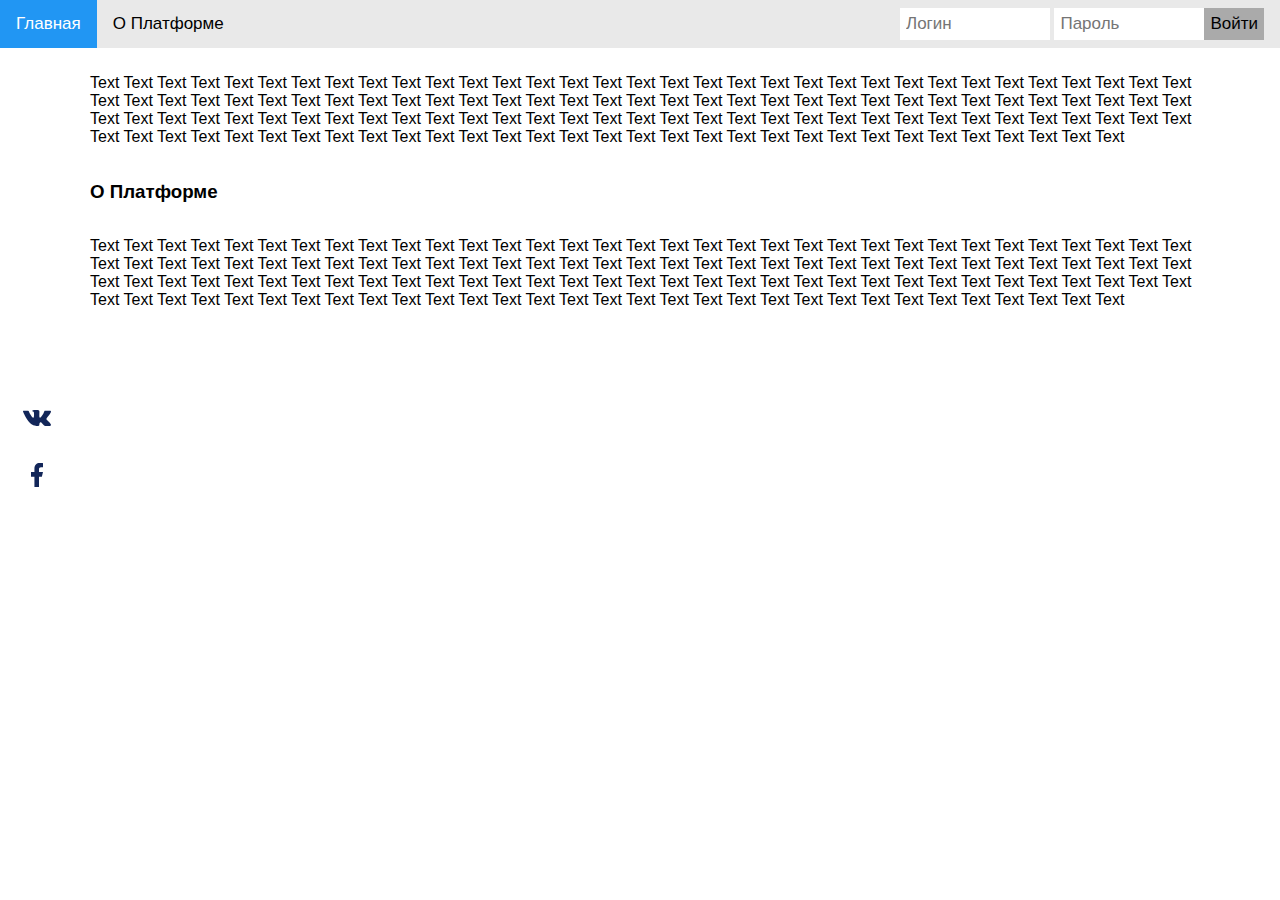
==== index.html @ 9c33d443 "Initial commit" ====
﻿<!DOCTYPE html>
<html>

<head>
	<title>Обучающая платформа</title>
	<link rel="stylesheet" href="style.css">
	<meta name="keywords" content="обучение">
	<meta name="description" content="/">
	<base url="~/">
	<meta charset="UTF-8">
	<div style="display: none;">
		<svg xmlns="http://www.w3.org/2000/svg" xmlns:xlink="http://www.w3.org/1999/xlink">
			<symbol id="icon-arrow-left" viewBox="0 0 17 10">
				<path d="M16 5H1m0 0l4-4M1 5l4 4" stroke="#122659" stroke-width="2" stroke-linecap="round" stroke-linejoin="round"></path>
			</symbol>
			<symbol id="icon-arrow-right" viewBox="0 0 17 10">
				<path d="M1 5h15m0 0l-4 4m4-4l-4-4" stroke="#122659" stroke-width="2" stroke-linecap="round" stroke-linejoin="round"></path>
			</symbol>
			<symbol id="icon-arrow-up" viewBox="0 0 66 174">
				<path d="M24.071 16.939c.387.297.647.753.63 1.305-.014.485-.027.969-.043 1.454a109.313 109.313 0 015.115-12.055 554.653 554.653 0 00-13.842 10.32c2.112-.593 4.225-1.184 6.337-1.778.845-.237 1.473.165 1.803.754zm22.615 93.309c-3.022-11.544-15.836-6.532-18.75 1.747-1.874 5.329-1.254 11.77-.132 17.211 10.529 1.032 22.018-6.971 18.882-18.958zM36.11 2.939c-5.547 9.59-9.49 19.716-11.91 30.53-.42 1.87-3.373 1.45-3.319-.46.104-3.396.205-6.789.305-10.181-11.3 13.53-16.434 30.749-17.428 48.335-1.025 18.109-.563 46.141 17.538 56.08.95.523 1.948.932 2.972 1.25-1.464-7.783-1.596-16.855 3.5-23.122 4.167-5.124 12.004-7.653 17.64-3.284 14.548 11.27-2.079 32.021-16.68 30.916 5.008 17.726 18.895 31.806 36.04 38.308 1.186.45.736 2.309-.531 1.941-19.106-5.56-34.153-21.522-39.078-40.819C5.106 127.822 1.128 101.564.33 84.221-.719 61.633 3.927 38.291 18.515 20.74l-9.873 2.771c-1.507.423-2.99-1.742-1.635-2.818A568.713 568.713 0 0133.797.636c1.423-1.002 3.114.92 2.313 2.303z" fill="#8DD9E5"></path>
				<path d="M24.071 16.939c.387.297.647.753.63 1.305-.014.485-.027.969-.043 1.454a109.313 109.313 0 015.115-12.055 554.653 554.653 0 00-13.842 10.32c2.112-.593 4.225-1.184 6.337-1.778.845-.237 1.473.165 1.803.754zm22.615 93.309c-3.022-11.544-15.836-6.532-18.75 1.747-1.874 5.329-1.254 11.77-.132 17.211 10.529 1.032 22.018-6.971 18.882-18.958zM36.11 2.939c-5.547 9.59-9.49 19.716-11.91 30.53-.42 1.87-3.373 1.45-3.319-.46.104-3.396.205-6.789.305-10.181-11.3 13.53-16.434 30.749-17.428 48.335-1.025 18.109-.563 46.141 17.538 56.08.95.523 1.948.932 2.972 1.25-1.464-7.783-1.596-16.855 3.5-23.122 4.167-5.124 12.004-7.653 17.64-3.284 14.548 11.27-2.079 32.021-16.68 30.916 5.008 17.726 18.895 31.806 36.04 38.308 1.186.45.736 2.309-.531 1.941-19.106-5.56-34.153-21.522-39.078-40.819C5.106 127.822 1.128 101.564.33 84.221-.719 61.633 3.927 38.291 18.515 20.74l-9.873 2.771c-1.507.423-2.99-1.742-1.635-2.818A568.713 568.713 0 0133.797.636c1.423-1.002 3.114.92 2.313 2.303z" fill="#5879E8"></path>
			</symbol>
			<symbol id="icon-fb" viewBox="0 0 6 12">
				<path d="M4 6.9H5.42857L6 4.5H4V3.3C4 2.682 4 2.1 5.14286 2.1H6V0.0840001C5.81371 0.0582001 5.11029 0 4.36743 0C2.816 0 1.71429 0.9942 1.71429 2.82V4.5H0V6.9H1.71429V12H4V6.9Z" fill="#122659"></path>
			</symbol>
			<symbol id="icon-instagram" viewBox="0 0 12 12">
				<path d="M6 0C7.6302 0 7.8336 0.00599997 8.4732 0.036C9.1122 0.066 9.5472 0.1662 9.93 0.315C10.326 0.4674 10.6596 0.6738 10.9932 1.0068C11.2983 1.30674 11.5344 1.66955 11.685 2.07C11.8332 2.4522 11.934 2.8878 11.964 3.5268C11.9922 4.1664 12 4.3698 12 6C12 7.6302 11.994 7.8336 11.964 8.4732C11.934 9.1122 11.8332 9.5472 11.685 9.93C11.5348 10.3307 11.2987 10.6936 10.9932 10.9932C10.6932 11.2982 10.3304 11.5343 9.93 11.685C9.5478 11.8332 9.1122 11.934 8.4732 11.964C7.8336 11.9922 7.6302 12 6 12C4.3698 12 4.1664 11.994 3.5268 11.964C2.8878 11.934 2.4528 11.8332 2.07 11.685C1.6694 11.5347 1.30652 11.2986 1.0068 10.9932C0.701644 10.6933 0.465559 10.3305 0.315 9.93C0.1662 9.5478 0.066 9.1122 0.036 8.4732C0.00779997 7.8336 0 7.6302 0 6C0 4.3698 0.00599997 4.1664 0.036 3.5268C0.066 2.8872 0.1662 2.4528 0.315 2.07C0.465142 1.66931 0.701282 1.30639 1.0068 1.0068C1.3066 0.701539 1.66946 0.465438 2.07 0.315C2.4528 0.1662 2.8872 0.066 3.5268 0.036C4.1664 0.00779997 4.3698 0 6 0ZM6 3C5.20435 3 4.44129 3.31607 3.87868 3.87868C3.31607 4.44129 3 5.20435 3 6C3 6.79565 3.31607 7.55871 3.87868 8.12132C4.44129 8.68393 5.20435 9 6 9C6.79565 9 7.55871 8.68393 8.12132 8.12132C8.68393 7.55871 9 6.79565 9 6C9 5.20435 8.68393 4.44129 8.12132 3.87868C7.55871 3.31607 6.79565 3 6 3ZM9.9 2.85C9.9 2.65109 9.82098 2.46032 9.68033 2.31967C9.53968 2.17902 9.34891 2.1 9.15 2.1C8.95109 2.1 8.76032 2.17902 8.61967 2.31967C8.47902 2.46032 8.4 2.65109 8.4 2.85C8.4 3.04891 8.47902 3.23968 8.61967 3.38033C8.76032 3.52098 8.95109 3.6 9.15 3.6C9.34891 3.6 9.53968 3.52098 9.68033 3.38033C9.82098 3.23968 9.9 3.04891 9.9 2.85ZM6 4.2C6.47739 4.2 6.93523 4.38964 7.27279 4.72721C7.61036 5.06477 7.8 5.52261 7.8 6C7.8 6.47739 7.61036 6.93523 7.27279 7.27279C6.93523 7.61036 6.47739 7.8 6 7.8C5.52261 7.8 5.06477 7.61036 4.72721 7.27279C4.38964 6.93523 4.2 6.47739 4.2 6C4.2 5.52261 4.38964 5.06477 4.72721 4.72721C5.06477 4.38964 5.52261 4.2 6 4.2Z" fill="#122659"></path>
			</symbol>
			<symbol id="icon-logo" viewBox="0 0 135 23">
				<path d="M9.93711 23C6.87093 23 4.47618 22.244 2.75285 20.7319C1.0519 19.2199 0.145476 17.1116 0.0335714 14.4069C0.0111905 13.7894 0 12.7991 0 11.4361C0 10.0731 0.0111905 9.08287 0.0335714 8.46528C0.145476 5.82454 1.06309 3.7588 2.78642 2.26805C4.53213 0.756018 6.91569 0 9.93711 0C11.9962 0 13.7642 0.330093 15.2414 0.990278C16.7185 1.65046 17.8376 2.48102 18.5985 3.48195C19.3595 4.46157 19.7623 5.43056 19.8071 6.38889V6.45278C19.8071 6.62315 19.7399 6.77222 19.6057 6.9C19.4714 7.00648 19.3035 7.05972 19.1021 7.05972H15.6442C15.4204 7.05972 15.2526 7.02778 15.1407 6.96389C15.0288 6.8787 14.928 6.74028 14.8385 6.54861C14.5252 5.76065 13.9769 5.08981 13.1935 4.53611C12.4102 3.96111 11.3247 3.67361 9.93711 3.67361C8.37045 3.67361 7.1395 4.07824 6.24427 4.8875C5.37141 5.69676 4.90141 6.94259 4.83427 8.625C4.81189 9.24259 4.8007 10.1796 4.8007 11.4361C4.8007 12.6713 4.81189 13.6083 4.83427 14.2472C4.96856 17.6333 6.69188 19.3264 10.0043 19.3264C11.5933 19.3264 12.869 18.9218 13.8314 18.1125C14.7938 17.2819 15.275 16.0574 15.275 14.4389V13.4486H11.1793C10.9331 13.4486 10.7316 13.3741 10.575 13.225C10.4407 13.0759 10.3735 12.8843 10.3735 12.65V10.9569C10.3735 10.7227 10.4407 10.531 10.575 10.3819C10.7316 10.2329 10.9331 10.1583 11.1793 10.1583H19.2028C19.449 10.1583 19.6392 10.2329 19.7735 10.3819C19.9302 10.531 20.0085 10.7227 20.0085 10.9569V14.3111C20.0085 16.0787 19.5945 17.6227 18.7664 18.9431C17.9607 20.2421 16.7969 21.2431 15.275 21.9458C13.7531 22.6486 11.9738 23 9.93711 23Z" fill="#122659" />
				<path d="M28.9786 23C27.8372 23 26.7853 22.787 25.8229 22.3611C24.8829 21.9139 24.1331 21.3176 23.5736 20.5722C23.0365 19.8269 22.7679 19.0069 22.7679 18.1125C22.7679 16.6644 23.3834 15.4931 24.6143 14.5986C25.8453 13.7042 27.535 13.0972 29.6836 12.7778L34.2829 12.1389V11.4681C34.2829 10.531 34.0367 9.82824 33.5443 9.35972C33.0519 8.8912 32.2574 8.65695 31.1607 8.65695C30.4222 8.65695 29.8179 8.79537 29.3479 9.07222C28.9003 9.32778 28.5422 9.58333 28.2736 9.83889C28.005 10.1157 27.826 10.2968 27.7365 10.3819C27.6469 10.6375 27.4791 10.7653 27.2329 10.7653H24.6479C24.4465 10.7653 24.2674 10.7014 24.1108 10.5736C23.9765 10.4458 23.9093 10.2755 23.9093 10.0625C23.9317 9.53009 24.2003 8.92315 24.7151 8.24167C25.2522 7.56018 26.0691 6.97454 27.1658 6.48472C28.2624 5.99491 29.6053 5.75 31.1943 5.75C33.8353 5.75 35.76 6.31435 36.9686 7.44306C38.1772 8.57176 38.7814 10.0519 38.7814 11.8833V21.9139C38.7814 22.1269 38.7031 22.3079 38.5464 22.4569C38.4122 22.606 38.2219 22.6806 37.9757 22.6806H35.2564C35.0326 22.6806 34.8424 22.606 34.6857 22.4569C34.5291 22.3079 34.4507 22.1269 34.4507 21.9139V20.6681C33.9584 21.3495 33.2534 21.9139 32.3357 22.3611C31.4405 22.787 30.3215 23 28.9786 23ZM30.12 19.9653C31.351 19.9653 32.3581 19.5819 33.1415 18.8153C33.9248 18.0486 34.3165 16.9306 34.3165 15.4611V14.7903L30.9593 15.3014C29.6612 15.4931 28.6765 15.8019 28.005 16.2278C27.356 16.6537 27.0315 17.1755 27.0315 17.7931C27.0315 18.4745 27.3336 19.0069 27.9379 19.3903C28.5422 19.7736 29.2696 19.9653 30.12 19.9653Z" fill="#122659" />
				<path d="M43.894 22.6806C43.6702 22.6806 43.4799 22.606 43.3233 22.4569C43.1666 22.3079 43.0883 22.1269 43.0883 21.9139V6.83611C43.0883 6.62315 43.1666 6.44213 43.3233 6.29306C43.4799 6.14398 43.6702 6.06944 43.894 6.06944H46.5125C46.7364 6.06944 46.9266 6.14398 47.0833 6.29306C47.2399 6.44213 47.3183 6.62315 47.3183 6.83611V7.92222C48.4821 6.47407 50.1047 5.75 52.1861 5.75C54.6704 5.75 56.4049 6.69768 57.3897 8.59306C57.9268 7.7412 58.6877 7.05972 59.6725 6.54861C60.6573 6.0162 61.7204 5.75 62.8618 5.75C64.697 5.75 66.1965 6.3463 67.3603 7.53889C68.5241 8.73148 69.106 10.4671 69.106 12.7458V21.9139C69.106 22.1269 69.0277 22.3079 68.871 22.4569C68.7368 22.606 68.5465 22.6806 68.3003 22.6806H65.5475C65.3237 22.6806 65.1334 22.606 64.9768 22.4569C64.8201 22.3079 64.7418 22.1269 64.7418 21.9139V13.0014C64.7418 11.6597 64.4396 10.6907 63.8353 10.0944C63.2534 9.47685 62.4701 9.16806 61.4854 9.16806C60.6125 9.16806 59.8627 9.47685 59.2361 10.0944C58.6318 10.712 58.3297 11.681 58.3297 13.0014V21.9139C58.3297 22.1269 58.2513 22.3079 58.0947 22.4569C57.938 22.606 57.7477 22.6806 57.5239 22.6806H54.7711C54.5473 22.6806 54.357 22.606 54.2004 22.4569C54.0437 22.3079 53.9654 22.1269 53.9654 21.9139V13.0014C53.9654 11.6597 53.6521 10.6907 53.0254 10.0944C52.4211 9.47685 51.649 9.16806 50.709 9.16806C49.8137 9.16806 49.0528 9.47685 48.4261 10.0944C47.8218 10.712 47.5197 11.681 47.5197 13.0014V21.9139C47.5197 22.1269 47.4414 22.3079 47.2847 22.4569C47.128 22.606 46.9378 22.6806 46.714 22.6806H43.894Z" fill="#122659" />
				<path d="M80.9011 23C78.4168 23 76.4361 22.3185 74.959 20.9556C73.5042 19.5713 72.7321 17.6333 72.6426 15.1417L72.609 14.3431L72.6426 13.5444C72.7545 11.1167 73.5378 9.21065 74.9926 7.82639C76.4697 6.44213 78.4392 5.75 80.9011 5.75C83.5421 5.75 85.5787 6.51667 87.0111 8.05C88.4659 9.58333 89.1932 11.6278 89.1932 14.1833V14.8542C89.1932 15.0671 89.1149 15.2481 88.9582 15.3972C88.8016 15.5463 88.6001 15.6208 88.354 15.6208H77.2083V15.8764C77.253 17.0477 77.5887 18.038 78.2154 18.8472C78.8645 19.6352 79.7485 20.0292 80.8675 20.0292C82.188 20.0292 83.2511 19.5394 84.0568 18.5597C84.2582 18.3255 84.4149 18.1764 84.5268 18.1125C84.6611 18.0486 84.8513 18.0167 85.0975 18.0167H87.9847C88.1861 18.0167 88.354 18.0806 88.4882 18.2083C88.6449 18.3148 88.7232 18.4532 88.7232 18.6236C88.7232 19.1347 88.3987 19.7417 87.7497 20.4444C87.123 21.1259 86.2166 21.7222 85.0304 22.2333C83.8442 22.7444 82.4678 23 80.9011 23ZM84.6275 12.9375V12.8417C84.6275 11.5852 84.2918 10.5736 83.6204 9.80694C82.9714 9.04028 82.0649 8.65695 80.9011 8.65695C79.7373 8.65695 78.8309 9.04028 78.1818 9.80694C77.5328 10.5736 77.2083 11.5852 77.2083 12.8417V12.9375H84.6275Z" fill="#122659" />
				<path d="M102.19 23C99.1465 23 96.7741 22.2653 95.0732 20.7958C93.3723 19.3264 92.477 17.1435 92.3875 14.2472C92.3651 13.6296 92.3539 12.7245 92.3539 11.5319C92.3539 10.3181 92.3651 9.40232 92.3875 8.78472C92.477 5.95232 93.3946 3.78009 95.1403 2.26805C96.886 0.756018 99.236 0 102.19 0C105.145 0 107.495 0.756018 109.24 2.26805C111.008 3.78009 111.937 5.95232 112.027 8.78472C112.071 10.0199 112.094 10.9356 112.094 11.5319C112.094 12.1069 112.071 13.012 112.027 14.2472C111.915 17.1435 111.008 19.3264 109.307 20.7958C107.606 22.2653 105.234 23 102.19 23ZM102.19 19.3264C103.69 19.3264 104.887 18.9005 105.782 18.0486C106.678 17.1755 107.159 15.8551 107.226 14.0875C107.271 12.8097 107.293 11.9472 107.293 11.5C107.293 11.0102 107.271 10.1477 107.226 8.9125C107.159 7.14491 106.678 5.83519 105.782 4.98333C104.887 4.11019 103.69 3.67361 102.19 3.67361C100.713 3.67361 99.527 4.11019 98.6318 4.98333C97.7365 5.83519 97.2553 7.14491 97.1882 8.9125C97.1658 9.53009 97.1546 10.3926 97.1546 11.5C97.1546 12.5861 97.1658 13.4486 97.1882 14.0875C97.2553 15.8551 97.7253 17.1755 98.5982 18.0486C99.4934 18.9005 100.691 19.3264 102.19 19.3264Z" fill="#122659" />
				<path d="M117.308 22.6806C117.084 22.6806 116.894 22.606 116.737 22.4569C116.581 22.3079 116.502 22.1269 116.502 21.9139V1.11806C116.502 0.883796 116.569 0.69213 116.704 0.543056C116.86 0.393981 117.062 0.319444 117.308 0.319444H119.893C120.161 0.319444 120.363 0.372685 120.497 0.479166C120.631 0.564352 120.755 0.681482 120.866 0.830556L130.535 15.1417V1.11806C130.535 0.883796 130.602 0.69213 130.736 0.543056C130.893 0.393981 131.095 0.319444 131.341 0.319444H134.161C134.407 0.319444 134.608 0.393981 134.765 0.543056C134.922 0.69213 135 0.883796 135 1.11806V21.8819C135 22.1162 134.922 22.3079 134.765 22.4569C134.608 22.606 134.418 22.6806 134.194 22.6806H131.576C131.195 22.6806 130.871 22.5102 130.602 22.1694L120.967 8.17778V21.9139C120.967 22.1481 120.889 22.3398 120.732 22.4889C120.576 22.6167 120.374 22.6806 120.128 22.6806H117.308Z" fill="#122659" />
			</symbol>
			<symbol id="icon-phone" viewBox="0 0 15 15">
				<path d="M11.404 9.923c-.49-.484-1.102-.484-1.589 0-.371.368-.743.736-1.108 1.111-.1.103-.184.125-.306.056-.24-.13-.496-.237-.727-.38-1.077-.678-1.98-1.549-2.778-2.529-.397-.487-.75-1.008-.996-1.595-.05-.119-.04-.197.056-.293.372-.36.734-.728 1.1-1.096.508-.512.508-1.111-.004-1.626-.29-.294-.58-.58-.87-.874-.3-.3-.597-.603-.9-.9-.49-.477-1.102-.477-1.589.004C1.32 2.169.96 2.547.58 2.909a1.81 1.81 0 00-.568 1.22c-.06.778.131 1.511.4 2.226.549 1.48 1.385 2.794 2.4 3.998a14.854 14.854 0 004.92 3.85c.86.417 1.753.739 2.724.792.668.038 1.249-.131 1.714-.652.318-.356.677-.68 1.014-1.021.5-.506.503-1.117.006-1.617-.593-.596-1.189-1.19-1.785-1.782zm-.597-2.488l1.152-.197A5.147 5.147 0 0010.52 4.46a5.12 5.12 0 00-2.934-1.463l-.162 1.158a3.972 3.972 0 012.272 1.133c.587.586.971 1.33 1.111 2.147zm1.802-5.007A8.493 8.493 0 007.739 0l-.162 1.158a7.364 7.364 0 014.208 2.098 7.359 7.359 0 012.063 3.98L15 7.038a8.555 8.555 0 00-2.391-4.61z" fill="#122659"></path>
			</symbol>
			<symbol id="icon-vk" viewBox="0 0 14 8">
				<path fill-rule="evenodd" clip-rule="evenodd" d="M6.84965 7.96651H7.68648C7.68648 7.96651 7.93926 7.93871 8.06831 7.79936C8.1871 7.67143 8.1833 7.43117 8.1833 7.43117C8.1833 7.43117 8.16695 6.30644 8.6881 6.14082C9.20183 5.97767 9.86152 7.22785 10.5608 7.70855C11.0895 8.07236 11.4913 7.99259 11.4913 7.99259L13.3609 7.96651C13.3609 7.96651 14.339 7.90616 13.8752 7.1359C13.8372 7.07289 13.6051 6.56611 12.4851 5.52477C11.3128 4.43487 11.4698 4.61116 12.882 2.72588C13.742 1.57774 14.0858 0.876778 13.9784 0.576558C13.876 0.290616 13.2434 0.366194 13.2434 0.366194L11.1383 0.37933C11.1383 0.37933 10.9823 0.358008 10.8666 0.427304C10.7535 0.495268 10.6807 0.65366 10.6807 0.65366C10.6807 0.65366 10.3475 1.54214 9.90315 2.29773C8.96577 3.89212 8.59098 3.97626 8.43779 3.87727C8.08143 3.64653 8.17037 2.95034 8.17037 2.45574C8.17037 0.910665 8.40434 0.266439 7.7148 0.0996707C7.48597 0.0442718 7.31758 0.00771992 6.73238 0.00181831C5.98127 -0.00598703 5.34552 0.00410255 4.98554 0.18077C4.74607 0.298231 4.56133 0.559995 4.67385 0.575035C4.81297 0.593692 5.12809 0.660132 5.29515 0.88801C5.51087 1.18195 5.50327 1.84217 5.50327 1.84217C5.50327 1.84217 5.62719 3.661 5.21381 3.88698C4.93005 4.04194 4.5408 3.72554 3.70511 2.27908C3.27691 1.53814 2.95362 0.719148 2.95362 0.719148C2.95362 0.719148 2.89128 0.566087 2.78009 0.484226C2.64515 0.385041 2.45661 0.35344 2.45661 0.35344L0.456232 0.366575C0.456232 0.366575 0.155938 0.374952 0.0457033 0.505739C-0.0523675 0.622058 0.0379107 0.862691 0.0379107 0.862691C0.0379107 0.862691 1.604 4.53273 3.37726 6.38221C5.00322 8.07788 6.84965 7.96651 6.84965 7.96651Z" fill="#122659"></path>
			</symbol>
			<symbol id="icon-close">
				<path d="M1 15L15 1M1 1l14 14" stroke="#fff" stroke-width="2" />
			</symbol>
			<symbol id="icon-ghost" viewBox="0 0 30 30">
				<path d="M18.5156 7.08984C17.0617 7.08984 15.8789 8.27268 15.8789 9.72656C15.8789 11.1804 17.0617 12.3633 18.5156 12.3633C19.9695 12.3633 21.1523 11.1804 21.1523 9.72656C21.1523 8.27268 19.9695 7.08984 18.5156 7.08984ZM18.5156 10.6055C18.031 10.6055 17.6367 10.2112 17.6367 9.72656C17.6367 9.24193 18.031 8.84766 18.5156 8.84766C19.0003 8.84766 19.3945 9.24193 19.3945 9.72656C19.3945 10.2112 19.0003 10.6055 18.5156 10.6055Z" fill="white" />
			</symbol>
		</svg>
	</div>
</head>

<body>
	<header>
		<div class="topnav">
			<a class="active" href="#home">Главная</a>
			<a href="#about">О Платформе</a>
			<div class="login-container">
				<input type="text" placeholder="Логин" name="username" id="username">
				<input type="password" placeholder="Пароль" name="psw" id="psw">
				<button type="submit" onclick="Submit()">Войти</button>
			</div>
		</div>
	</header>
	<main>
		<div class="icon-bar">
			<a href="vk.com/" class="vk" title="Наша группа в ВКонтакте">
				<i>
					<svg width="28" height="16">
						<use xlink:href="#icon-vk"></use>
					</svg>
				</i>
			</a>
			<a href="#" class="facebook" title="Наша группа в Facebook">
				<i>
					<svg width="42" height="24">
						<use xlink:href="#icon-fb"></use>
					</svg>
				</i>
			</a>
		</div>
		<div class="main-content">
			<p>
				Text Text Text Text Text Text Text Text Text Text Text Text Text Text Text Text Text Text Text Text Text Text Text Text Text Text Text Text Text Text Text Text Text Text Text Text Text Text Text Text Text Text Text Text Text Text Text Text Text Text Text Text Text Text Text Text Text Text Text Text Text Text Text Text Text Text Text Text Text Text Text Text Text Text Text Text Text Text Text Text Text Text Text Text Text Text Text Text Text Text Text Text Text Text Text Text Text Text Text Text Text Text Text Text Text Text Text Text Text Text Text Text Text Text Text Text Text Text Text Text Text Text Text Text Text Text Text Text Text Text
			</p>
			<h3 id="about">О Платформе</h3>
			<p>
				Text Text Text Text Text Text Text Text Text Text Text Text Text Text Text Text Text Text Text Text Text Text Text Text Text Text Text Text Text Text Text Text Text Text Text Text Text Text Text Text Text Text Text Text Text Text Text Text Text Text Text Text Text Text Text Text Text Text Text Text Text Text Text Text Text Text Text Text Text Text Text Text Text Text Text Text Text Text Text Text Text Text Text Text Text Text Text Text Text Text Text Text Text Text Text Text Text Text Text Text Text Text Text Text Text Text Text Text Text Text Text Text Text Text Text Text Text Text Text Text Text Text Text Text Text Text Text Text Text Text
			</p>
		</div>
	</main>
	<footer>

	</footer>
</body>
<script src="assets/scripts/check.js"></script>
<script>
	var psw = document.getElementById("psw");
	psw.addEventListener("keyup", function(event) {
		if (event.keyCode === 13) {
			event.preventDefault();
			Submit();
		}
	});
</script></html>
---- style.css ----
﻿* {box-sizing: border-box;}

html, body {
  margin: 0 !important;
  font-family: Arial, Helvetica, sans-serif;
}

.topnav {
  overflow: hidden;
  background-color: #e9e9e9;
}

.topnav a {
  float: left;
  display: block;
  color: black;
  text-align: center;
  padding: 14px 16px;
  text-decoration: none;
  font-size: 17px;
}

.topnav a:hover {
  background-color: #ddd;
  color: black;
}

.topnav a.active {
  background-color: #2196F3;
  color: white;
}

.topnav .login-container {
  float: right;
}

.topnav input {
  padding: 6px;
  margin-top: 8px;
  font-size: 17px;
  border: none;
  width: 150px; 
}

input:focus {
  background-color: lightblue;
}

.topnav .login-container button {
  float: right;
  padding: 6px;
  margin-top: 8px;
  margin-right: 16px;
  background: #aaa;
  font-size: 17px;
  border: none;
  cursor: pointer;
}

.topnav .login-container span {
  float: right;
  padding: 6px;
  margin-top: 8px;
  margin-right: 16px;
  font-size: 17px;
  border: none;
}

.topnav .login-container button:hover {
  background: #ccc;
}

.icon-bar {
  position: fixed;
  top: 50%;
  -webkit-transform: translateY(-50%);
  -ms-transform: translateY(-50%);
  transform: translateY(-50%);
}

.icon-bar a {
  display: block;
  text-align: center;
  padding: 16px;
  transition: all 0.3s ease;
  color: white;
  font-size: 20px;
}

.facebook {
  background: #fff;
  width: auto;
}

.vk {
  background: #fff;
  width: auto;
}

.facebook:hover {
  background: #ddd;
  transform: scale(1.1);

}

.vk:hover {
  background: #ddd;
  transform: scale(1.1);
}

.main-content {
	padding: 10px;
	display: flex;
	flex-wrap: wrap;
	width: 90%;
	margin-left: 80px;
}

.main-content .cathegory {
	display: block;
	border: 1px solid #aaa;
	width: 30%;
	height: 300px;
	margin-right: auto;
	text-align: center;
	box-shadow: 3px 3px 10px 1px #000;
}

.main-content .cathegory:hover {
	transform: translateX(3px) translateY(3px);
	box-shadow: 0px 0px 10px 1px #000;
}

@media screen and (max-width: 600px) {
  .topnav .login-container {
    float: none;
  }
  .topnav a, .topnav input[type=text], .topnav .login-container button {
    float: none;
    display: block;
    text-align: left;
    width: 100%;
    margin: 0;
    padding: 14px;
  }
  .topnav input[type=text] {
    border: 1px solid #ccc;
  }
}
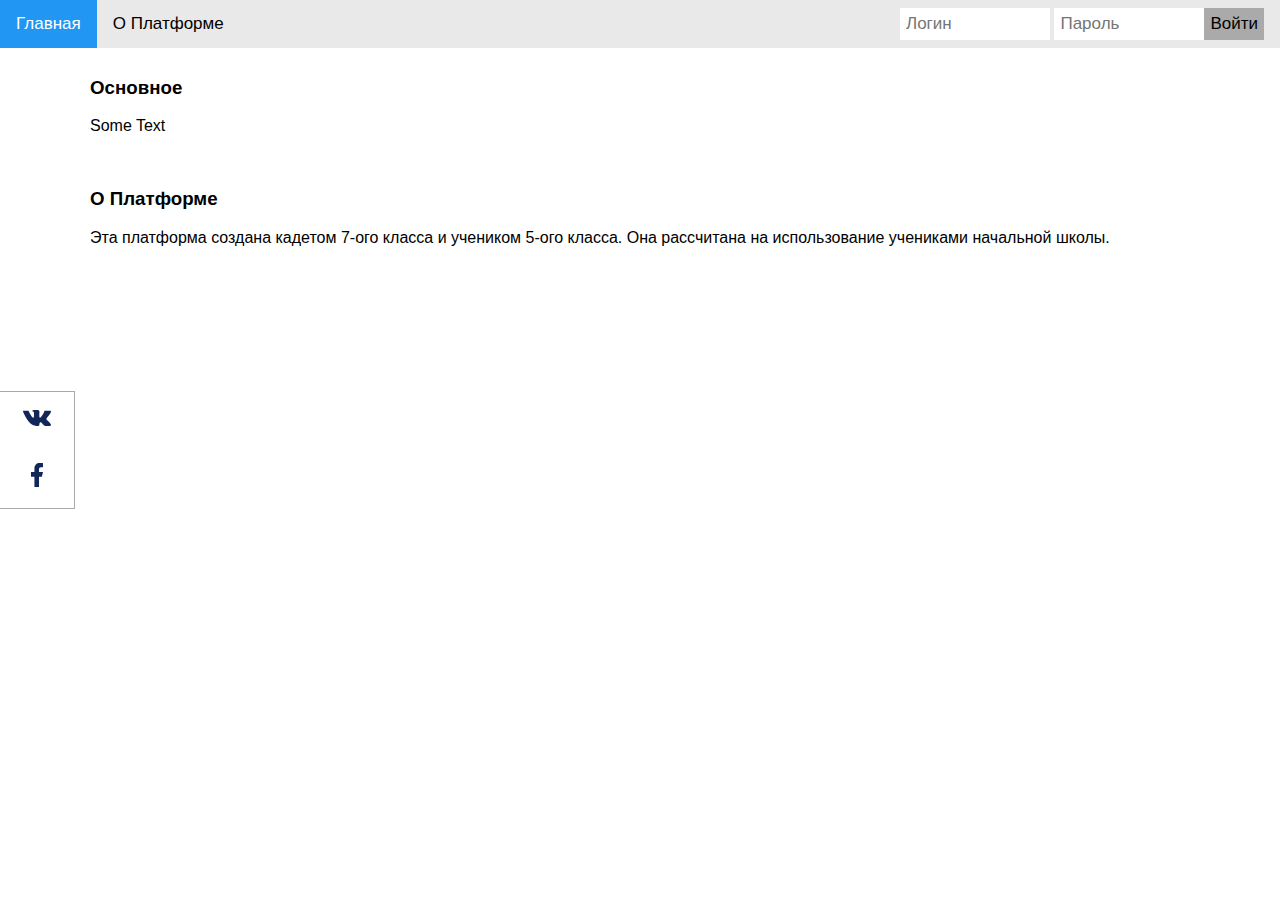
==== commit 02036541: "Update" ====
--- a/index.html
+++ b/index.html
@@ -80,12 +80,14 @@
 			</a>
 		</div>
 		<div class="main-content">
+			<h3>Основное</h3>
 			<p>
-				Text Text Text Text Text Text Text Text Text Text Text Text Text Text Text Text Text Text Text Text Text Text Text Text Text Text Text Text Text Text Text Text Text Text Text Text Text Text Text Text Text Text Text Text Text Text Text Text Text Text Text Text Text Text Text Text Text Text Text Text Text Text Text Text Text Text Text Text Text Text Text Text Text Text Text Text Text Text Text Text Text Text Text Text Text Text Text Text Text Text Text Text Text Text Text Text Text Text Text Text Text Text Text Text Text Text Text Text Text Text Text Text Text Text Text Text Text Text Text Text Text Text Text Text Text Text Text Text Text Text
+				Some Text
 			</p>
+			<br>
 			<h3 id="about">О Платформе</h3>
 			<p>
-				Text Text Text Text Text Text Text Text Text Text Text Text Text Text Text Text Text Text Text Text Text Text Text Text Text Text Text Text Text Text Text Text Text Text Text Text Text Text Text Text Text Text Text Text Text Text Text Text Text Text Text Text Text Text Text Text Text Text Text Text Text Text Text Text Text Text Text Text Text Text Text Text Text Text Text Text Text Text Text Text Text Text Text Text Text Text Text Text Text Text Text Text Text Text Text Text Text Text Text Text Text Text Text Text Text Text Text Text Text Text Text Text Text Text Text Text Text Text Text Text Text Text Text Text Text Text Text Text Text Text
+				Эта платформа создана кадетом 7-ого класса и учеником 5-ого класса. Она рассчитана на использование учениками начальной школы.
 			</p>
 		</div>
 	</main>
--- a/style.css
+++ b/style.css
@@ -1,117 +1,125 @@
-﻿* {box-sizing: border-box;}
+﻿* {
+	box-sizing: border-box;
+}
 
-html, body {
-  margin: 0 !important;
-  font-family: Arial, Helvetica, sans-serif;
+html,
+body {
+	margin: 0 !important;
+	font-family: Arial, Helvetica, sans-serif;
 }
 
 .topnav {
-  overflow: hidden;
-  background-color: #e9e9e9;
+	overflow: hidden;
+	background-color: #e9e9e9;
 }
 
 .topnav a {
-  float: left;
-  display: block;
-  color: black;
-  text-align: center;
-  padding: 14px 16px;
-  text-decoration: none;
-  font-size: 17px;
+	float: left;
+	display: block;
+	color: black;
+	text-align: center;
+	padding: 14px 16px;
+	text-decoration: none;
+	font-size: 17px;
 }
 
 .topnav a:hover {
-  background-color: #ddd;
-  color: black;
+	background-color: #ddd;
+	color: black;
 }
 
 .topnav a.active {
-  background-color: #2196F3;
-  color: white;
+	background-color: #2196F3;
+	color: white;
 }
 
 .topnav .login-container {
-  float: right;
+	float: right;
 }
 
 .topnav input {
-  padding: 6px;
-  margin-top: 8px;
-  font-size: 17px;
-  border: none;
-  width: 150px; 
+	padding: 6px;
+	margin-top: 8px;
+	font-size: 17px;
+	border: none;
+	width: 150px;
 }
 
 input:focus {
-  background-color: lightblue;
+	background-color: lightblue;
 }
 
 .topnav .login-container button {
-  float: right;
-  padding: 6px;
-  margin-top: 8px;
-  margin-right: 16px;
-  background: #aaa;
-  font-size: 17px;
-  border: none;
-  cursor: pointer;
+	float: right;
+	padding: 6px;
+	margin-top: 8px;
+	margin-right: 16px;
+	background: #aaa;
+	font-size: 17px;
+	border: none;
+	cursor: pointer;
 }
 
 .topnav .login-container span {
-  float: right;
-  padding: 6px;
-  margin-top: 8px;
-  margin-right: 16px;
-  font-size: 17px;
-  border: none;
+	float: right;
+	padding: 6px;
+	margin-top: 8px;
+	margin-right: 16px;
+	font-size: 17px;
+	border: none;
 }
 
 .topnav .login-container button:hover {
-  background: #ccc;
+	background: #ccc;
 }
 
 .icon-bar {
-  position: fixed;
-  top: 50%;
-  -webkit-transform: translateY(-50%);
-  -ms-transform: translateY(-50%);
-  transform: translateY(-50%);
+	border: 1px solid #aaa;
+	border-left: none;
+	position: fixed;
+	top: 50%;
+	-webkit-transform: translateY(-50%);
+	-ms-transform: translateY(-50%);
+	transform: translateY(-50%);
 }
 
 .icon-bar a {
-  display: block;
-  text-align: center;
-  padding: 16px;
-  transition: all 0.3s ease;
-  color: white;
-  font-size: 20px;
+	display: block;
+	text-align: center;
+	padding: 16px;
+	transition: all 0.3s ease;
+	color: white;
+	font-size: 20px;
 }
 
 .facebook {
-  background: #fff;
-  width: auto;
+	background: #fff;
+	width: auto;
 }
 
 .vk {
-  background: #fff;
-  width: auto;
+	background: #fff;
+	width: auto;
 }
 
 .facebook:hover {
-  background: #ddd;
-  transform: scale(1.1);
+	background: #ddd;
+	transform: scale(1.1);
 
 }
 
 .vk:hover {
-  background: #ddd;
-  transform: scale(1.1);
+	background: #ddd;
+	transform: scale(1.1);
+}
+
+.flex {
+	display: flex;
+	flex-wrap: wrap;
 }
 
 .main-content {
 	padding: 10px;
-	display: flex;
-	flex-wrap: wrap;
 	width: 90%;
 	margin-left: 80px;
 }
@@ -122,8 +130,13 @@
 	width: 30%;
 	height: 300px;
 	margin-right: auto;
+	margin-bottom: 10px;
 	text-align: center;
 	box-shadow: 3px 3px 10px 1px #000;
+}
+.main-content .cathegory a{
+	text-decoration: none;
+	margin-top: 50px; 
 }
 
 .main-content .cathegory:hover {
@@ -132,18 +145,22 @@
 }
 
 @media screen and (max-width: 600px) {
-  .topnav .login-container {
-    float: none;
-  }
-  .topnav a, .topnav input[type=text], .topnav .login-container button {
-    float: none;
-    display: block;
-    text-align: left;
-    width: 100%;
-    margin: 0;
-    padding: 14px;
-  }
-  .topnav input[type=text] {
-    border: 1px solid #ccc;
-  }
-}+	.topnav .login-container {
+		float: none;
+	}
+
+	.topnav a,
+	.topnav input[type=text],
+	.topnav .login-container button {
+		float: none;
+		display: block;
+		text-align: left;
+		width: 100%;
+		margin: 0;
+		padding: 14px;
+	}
+
+	.topnav input[type=text] {
+		border: 1px solid #ccc;
+	}
+}
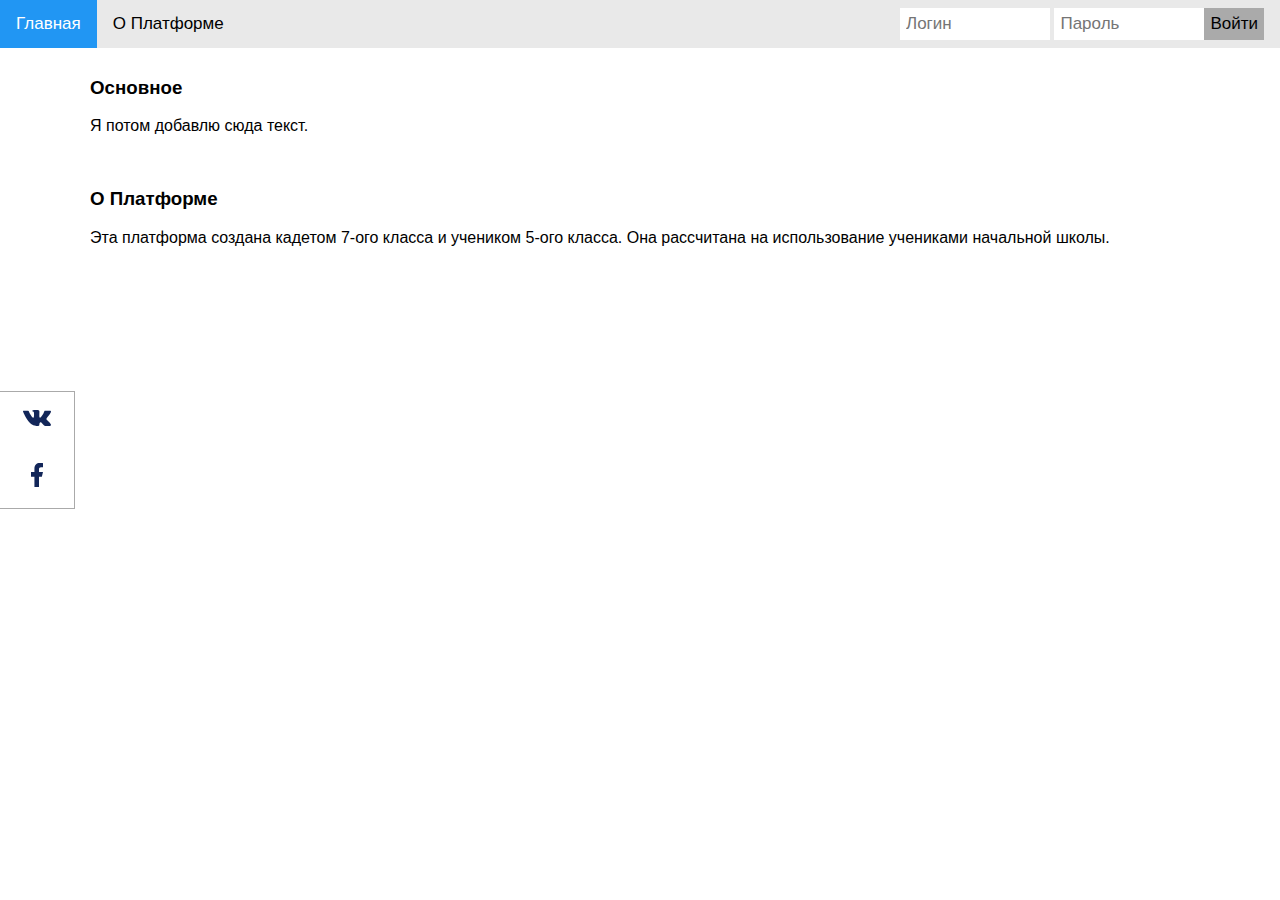
==== commit 103db59f: "aboba" ====
--- a/index.html
+++ b/index.html
@@ -3,7 +3,204 @@
 
 <head>
 	<title>Обучающая платформа</title>
-	<link rel="stylesheet" href="style.css">
+	<style>
+		* {
+			box-sizing: border-box;
+		}
+
+		html,
+		body {
+			margin: 0 !important;
+			font-family: Arial, Helvetica, sans-serif;
+		}
+
+		.topnav {
+			overflow: hidden;
+			background-color: #e9e9e9;
+		}
+
+		.topnav a {
+			float: left;
+			display: block;
+			color: black;
+			text-align: center;
+			padding: 14px 16px;
+			text-decoration: none;
+			font-size: 17px;
+		}
+
+		.topnav a:hover {
+			background-color: #ddd;
+			color: black;
+		}
+
+		.topnav a.active {
+			background-color: #2196F3;
+			color: white;
+		}
+
+		.topnav .login-container {
+			float: right;
+		}
+
+		.topnav input {
+			padding: 6px;
+			margin-top: 8px;
+			font-size: 17px;
+			border: none;
+			width: 150px;
+		}
+
+		input:focus {
+			background-color: lightblue;
+		}
+
+		.topnav .login-container button {
+			float: right;
+			padding: 6px;
+			margin-top: 8px;
+			margin-right: 16px;
+			background: #aaa;
+			font-size: 17px;
+			border: none;
+			cursor: pointer;
+		}
+
+		.topnav .login-container span {
+			float: right;
+			padding: 6px;
+			margin-top: 8px;
+			margin-right: 16px;
+			font-size: 17px;
+			border: none;
+		}
+
+		.topnav .login-container button:hover {
+			background: #ccc;
+		}
+
+		.icon-bar {
+			border: 1px solid #aaa;
+			border-left: none;
+			position: fixed;
+			top: 50%;
+			-webkit-transform: translateY(-50%);
+			-ms-transform: translateY(-50%);
+			transform: translateY(-50%);
+		}
+
+		.icon-bar a {
+			display: block;
+			text-align: center;
+			padding: 16px;
+			transition: all 0.3s ease;
+			color: white;
+			font-size: 20px;
+		}
+
+		.facebook {
+			background: #fff;
+			width: auto;
+		}
+
+		.vk {
+			background: #fff;
+			width: auto;
+		}
+
+		.facebook:hover {
+			background: #ddd;
+			transform: scale(1.1);
+
+		}
+
+		.vk:hover {
+			background: #ddd;
+			transform: scale(1.1);
+		}
+
+		.flex {
+			display: flex;
+			flex-wrap: wrap;
+		}
+
+		.main-content {
+			padding: 10px;
+			width: 90%;
+			margin-left: 80px;
+		}
+
+		.main-content .cathegory {
+			border-radius: 50%;
+			background-size: cover;
+			display: block;
+			border: 1px solid #aaa;
+			width: 300px;
+			height: 300px;
+			margin-right: auto;
+			margin-bottom: 10px;
+			text-align: center;
+			box-shadow: 3px 3px 10px 1px #000;
+		}
+
+		.math {
+			background-image: url(../assets/img/math.jpg);
+		}
+
+		.lit {
+			background-image: url(../assets/img/lit.jpg);
+		}
+
+		.music {
+			background-image: url(../assets/img/music.jpg);
+		}
+
+		.russian {
+			background-image: url(../assets/img/russian.jpg);
+		}
+
+		.eng {
+			background-image: url(../assets/img/eng.jpg);
+		}
+
+		.okrmir {
+			background-image: url(../assets/img/okrmir.jpg);
+		}
+
+		.main-content .cathegory a {
+			text-decoration: none;
+			margin-top: 50px;
+			width: 300px;
+			height: 100px;
+			color: transparent
+		}
+
+		.main-content .cathegory:hover {
+			transform: translateX(3px) translateY(3px);
+			box-shadow: 0px 0px 10px 1px #000;
+		}
+
+		@media screen and (max-width: 600px) {
+			.topnav .login-container {
+				float: none;
+			}
+
+			.topnav a,
+			.topnav input[type=text],
+			.topnav .login-container button {
+				float: none;
+				display: block;
+				text-align: left;
+				width: 100%;
+				margin: 0;
+				padding: 14px;
+			}
+
+			.topnav input[type=text] {
+				border: 1px solid #ccc;
+			}
+		}
+	</style>
 	<meta name="keywords" content="обучение">
 	<meta name="description" content="/">
 	<base url="~/">
@@ -82,7 +279,7 @@
 		<div class="main-content">
 			<h3>Основное</h3>
 			<p>
-				Some Text
+				Я потом добавлю сюда текст.
 			</p>
 			<br>
 			<h3 id="about">О Платформе</h3>
@@ -104,4 +301,4 @@
 			Submit();
 		}
 	});
-</script></html>
+</script></html>